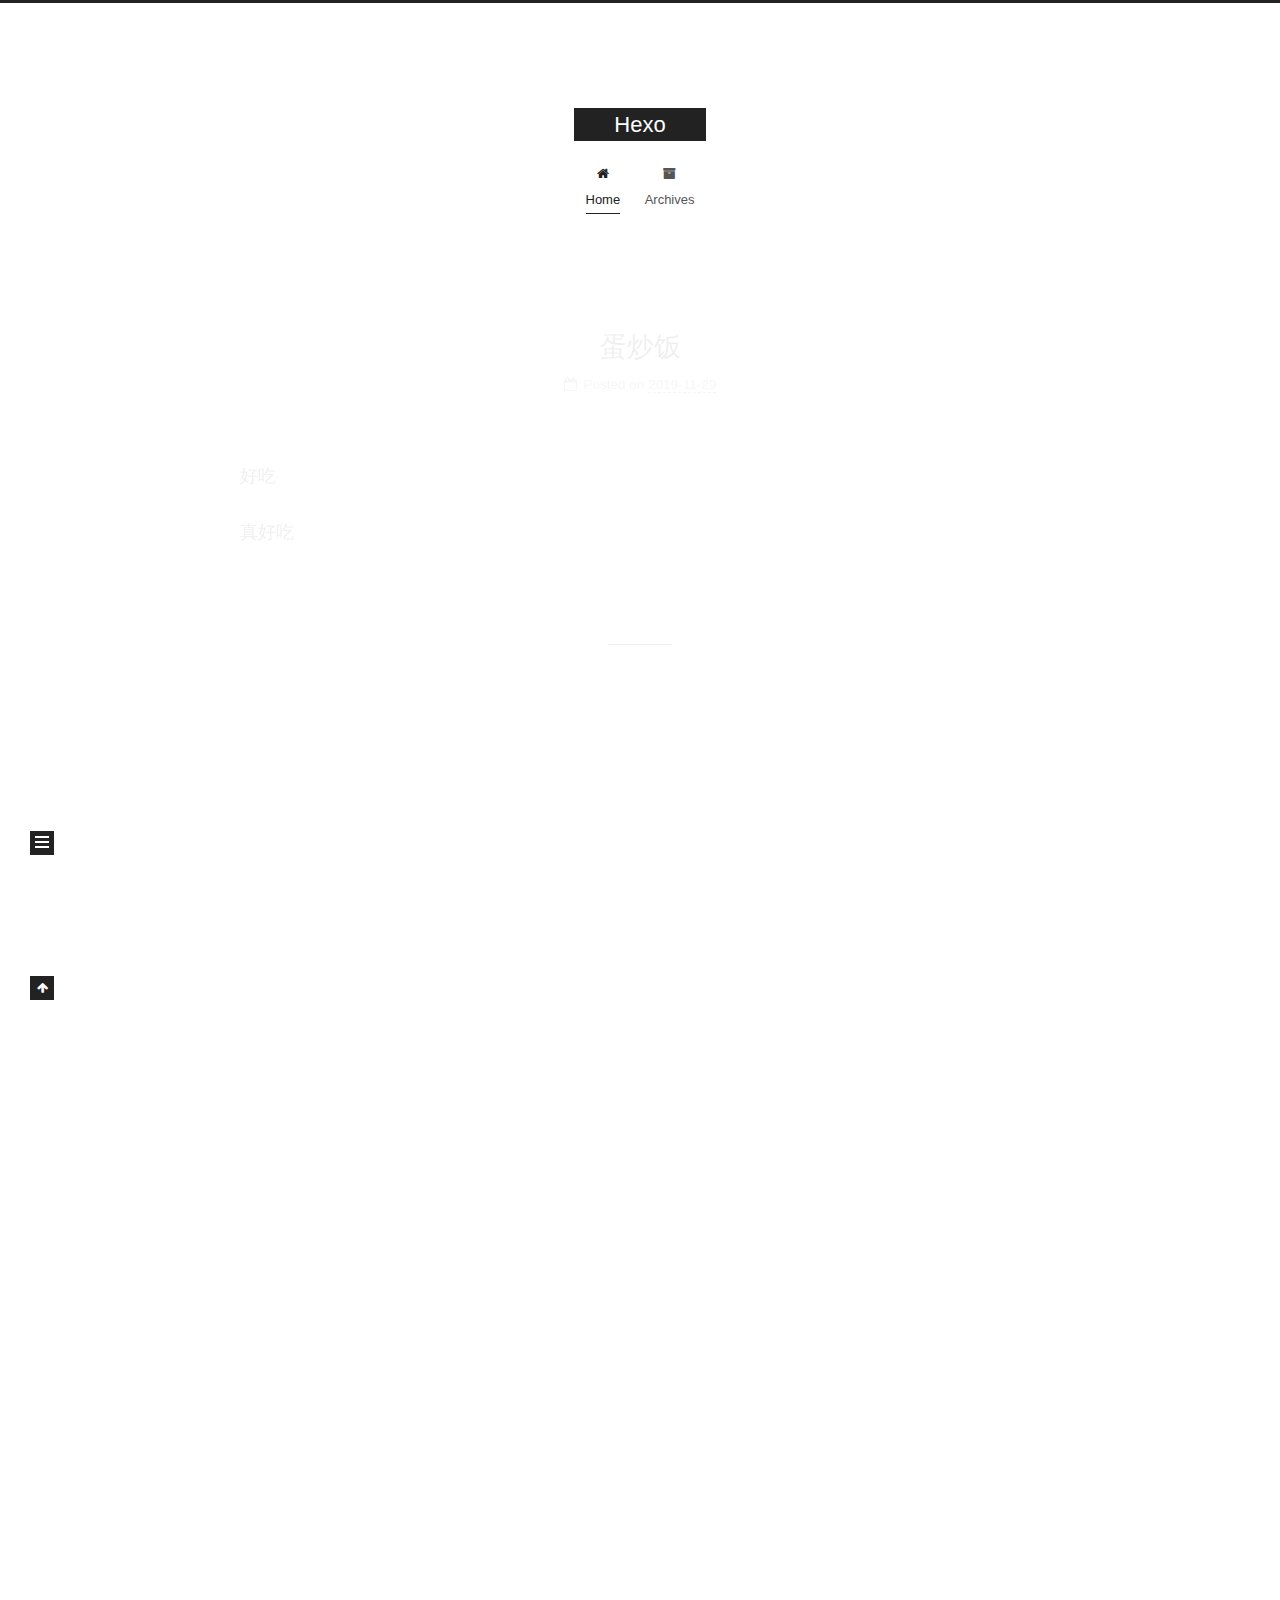
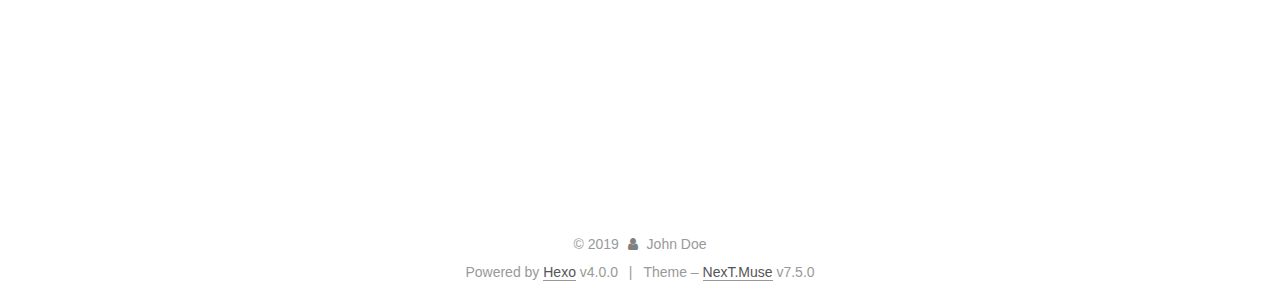
==== index.html @ 42090aaa "Site updated: 2019-11-29 13:10:27" ====
<!DOCTYPE html>
<html lang="en">
<head>
  <meta charset="UTF-8">
<meta name="viewport" content="width=device-width, initial-scale=1, maximum-scale=2">
<meta name="theme-color" content="#222">
<meta name="generator" content="Hexo 4.0.0">
  <link rel="apple-touch-icon" sizes="180x180" href="/images/apple-touch-icon-next.png">
  <link rel="icon" type="image/png" sizes="32x32" href="/images/favicon-32x32-next.png">
  <link rel="icon" type="image/png" sizes="16x16" href="/images/favicon-16x16-next.png">
  <link rel="mask-icon" href="/images/logo.svg" color="#222">

<link rel="stylesheet" href="/css/main.css">


<link rel="stylesheet" href="/lib/font-awesome/css/font-awesome.min.css">


<script id="hexo-configurations">
  var NexT = window.NexT || {};
  var CONFIG = {
    hostname: new URL('http://yoursite.com').hostname,
    root: '/',
    scheme: 'Muse',
    version: '7.5.0',
    exturl: false,
    sidebar: {"position":"left","display":"post","offset":12,"onmobile":false},
    copycode: {"enable":false,"show_result":false,"style":null},
    back2top: {"enable":true,"sidebar":false,"scrollpercent":false},
    bookmark: {"enable":false,"color":"#222","save":"auto"},
    fancybox: false,
    mediumzoom: false,
    lazyload: false,
    pangu: false,
    algolia: {
      appID: '',
      apiKey: '',
      indexName: '',
      hits: {"per_page":10},
      labels: {"input_placeholder":"Search for Posts","hits_empty":"We didn't find any results for the search: ${query}","hits_stats":"${hits} results found in ${time} ms"}
    },
    localsearch: {"enable":false,"trigger":"auto","top_n_per_article":1,"unescape":false,"preload":false},
    path: '',
    motion: {"enable":true,"async":false,"transition":{"post_block":"fadeIn","post_header":"slideDownIn","post_body":"slideDownIn","coll_header":"slideLeftIn","sidebar":"slideUpIn"}},
    sidebarPadding: 40
  };
</script>

  <meta property="og:type" content="website">
<meta property="og:title" content="Hexo">
<meta property="og:url" content="http:&#x2F;&#x2F;yoursite.com&#x2F;index.html">
<meta property="og:site_name" content="Hexo">
<meta property="og:locale" content="en">
<meta name="twitter:card" content="summary">

<link rel="canonical" href="http://yoursite.com/">


<script id="page-configurations">
  // https://hexo.io/docs/variables.html
  CONFIG.page = {
    sidebar: "",
    isHome: true,
    isPost: false,
    isPage: false,
    isArchive: false
  };
</script>

  <title>Hexo</title>
  






  <noscript>
  <style>
  .use-motion .brand,
  .use-motion .menu-item,
  .sidebar-inner,
  .use-motion .post-block,
  .use-motion .pagination,
  .use-motion .comments,
  .use-motion .post-header,
  .use-motion .post-body,
  .use-motion .collection-header { opacity: initial; }

  .use-motion .site-title,
  .use-motion .site-subtitle {
    opacity: initial;
    top: initial;
  }

  .use-motion .logo-line-before i { left: initial; }
  .use-motion .logo-line-after i { right: initial; }
  </style>
</noscript>

</head>

<body itemscope itemtype="http://schema.org/WebPage">
  <div class="container use-motion">
    <div class="headband"></div>

    <header class="header" itemscope itemtype="http://schema.org/WPHeader">
      <div class="header-inner"><div class="site-brand-container">
  <div class="site-meta">

    <div>
      <a href="/" class="brand" rel="start">
        <span class="logo-line-before"><i></i></span>
        <span class="site-title">Hexo</span>
        <span class="logo-line-after"><i></i></span>
      </a>
    </div>
  </div>

  <div class="site-nav-toggle">
    <div class="toggle" aria-label="Toggle navigation bar">
      <span class="toggle-line toggle-line-first"></span>
      <span class="toggle-line toggle-line-middle"></span>
      <span class="toggle-line toggle-line-last"></span>
    </div>
  </div>
</div>


<nav class="site-nav">
  
  <ul id="menu" class="menu">
        <li class="menu-item menu-item-home">

    <a href="/" rel="section"><i class="fa fa-fw fa-home"></i>Home</a>

  </li>
        <li class="menu-item menu-item-archives">

    <a href="/archives/" rel="section"><i class="fa fa-fw fa-archive"></i>Archives</a>

  </li>
  </ul>

</nav>
</div>
    </header>

    
  <div class="back-to-top">
    <i class="fa fa-arrow-up"></i>
    <span>0%</span>
  </div>


    <main class="main">
      <div class="main-inner">
        <div class="content-wrap">
          

          <div class="content">
            

  <div class="posts-expand">
        
  
  
  <article itemscope itemtype="http://schema.org/Article" class="post-block home" lang="en">
    <link itemprop="mainEntityOfPage" href="http://yoursite.com/2019/11/29/dan-chao-fan/">

    <span hidden itemprop="author" itemscope itemtype="http://schema.org/Person">
      <meta itemprop="image" content="/images/avatar.gif">
      <meta itemprop="name" content="John Doe">
      <meta itemprop="description" content="">
    </span>

    <span hidden itemprop="publisher" itemscope itemtype="http://schema.org/Organization">
      <meta itemprop="name" content="Hexo">
    </span>
      <header class="post-header">
        <h1 class="post-title" itemprop="name headline">
          
            <a href="/2019/11/29/dan-chao-fan/" class="post-title-link" itemprop="url">蛋炒饭</a>
        </h1>

        <div class="post-meta">
            <span class="post-meta-item">
              <span class="post-meta-item-icon">
                <i class="fa fa-calendar-o"></i>
              </span>
              <span class="post-meta-item-text">Posted on</span>
              

              <time title="Created: 2019-11-29 12:52:10 / Modified: 12:55:28" itemprop="dateCreated datePublished" datetime="2019-11-29T12:52:10-05:00">2019-11-29</time>
            </span>

          

        </div>
      </header>

    
    
    
    <div class="post-body" itemprop="articleBody">

      
          <p>好吃</p>
<p>真好吃</p>

      
    </div>

    
    
    
      <footer class="post-footer">
        <div class="post-eof"></div>
      </footer>
  </article>
  
  
  

        
  
  
  <article itemscope itemtype="http://schema.org/Article" class="post-block home" lang="en">
    <link itemprop="mainEntityOfPage" href="http://yoursite.com/2019/11/29/hello-world/">

    <span hidden itemprop="author" itemscope itemtype="http://schema.org/Person">
      <meta itemprop="image" content="/images/avatar.gif">
      <meta itemprop="name" content="John Doe">
      <meta itemprop="description" content="">
    </span>

    <span hidden itemprop="publisher" itemscope itemtype="http://schema.org/Organization">
      <meta itemprop="name" content="Hexo">
    </span>
      <header class="post-header">
        <h1 class="post-title" itemprop="name headline">
          
            <a href="/2019/11/29/hello-world/" class="post-title-link" itemprop="url">Hello World</a>
        </h1>

        <div class="post-meta">
            <span class="post-meta-item">
              <span class="post-meta-item-icon">
                <i class="fa fa-calendar-o"></i>
              </span>
              <span class="post-meta-item-text">Posted on</span>

              <time title="Created: 2019-11-29 12:44:25" itemprop="dateCreated datePublished" datetime="2019-11-29T12:44:25-05:00">2019-11-29</time>
            </span>

          

        </div>
      </header>

    
    
    
    <div class="post-body" itemprop="articleBody">

      
          <p>Welcome to <a href="https://hexo.io/" target="_blank" rel="noopener">Hexo</a>! This is your very first post. Check <a href="https://hexo.io/docs/" target="_blank" rel="noopener">documentation</a> for more info. If you get any problems when using Hexo, you can find the answer in <a href="https://hexo.io/docs/troubleshooting.html" target="_blank" rel="noopener">troubleshooting</a> or you can ask me on <a href="https://github.com/hexojs/hexo/issues" target="_blank" rel="noopener">GitHub</a>.</p>
<h2 id="Quick-Start"><a href="#Quick-Start" class="headerlink" title="Quick Start"></a>Quick Start</h2><h3 id="Create-a-new-post"><a href="#Create-a-new-post" class="headerlink" title="Create a new post"></a>Create a new post</h3><figure class="highlight bash"><table><tr><td class="gutter"><pre><span class="line">1</span></pre></td><td class="code"><pre><span class="line">$ hexo new <span class="string">"My New Post"</span></span></pre></td></tr></table></figure>

<p>More info: <a href="https://hexo.io/docs/writing.html" target="_blank" rel="noopener">Writing</a></p>
<h3 id="Run-server"><a href="#Run-server" class="headerlink" title="Run server"></a>Run server</h3><figure class="highlight bash"><table><tr><td class="gutter"><pre><span class="line">1</span></pre></td><td class="code"><pre><span class="line">$ hexo server</span></pre></td></tr></table></figure>

<p>More info: <a href="https://hexo.io/docs/server.html" target="_blank" rel="noopener">Server</a></p>
<h3 id="Generate-static-files"><a href="#Generate-static-files" class="headerlink" title="Generate static files"></a>Generate static files</h3><figure class="highlight bash"><table><tr><td class="gutter"><pre><span class="line">1</span></pre></td><td class="code"><pre><span class="line">$ hexo generate</span></pre></td></tr></table></figure>

<p>More info: <a href="https://hexo.io/docs/generating.html" target="_blank" rel="noopener">Generating</a></p>
<h3 id="Deploy-to-remote-sites"><a href="#Deploy-to-remote-sites" class="headerlink" title="Deploy to remote sites"></a>Deploy to remote sites</h3><figure class="highlight bash"><table><tr><td class="gutter"><pre><span class="line">1</span></pre></td><td class="code"><pre><span class="line">$ hexo deploy</span></pre></td></tr></table></figure>

<p>More info: <a href="https://hexo.io/docs/one-command-deployment.html" target="_blank" rel="noopener">Deployment</a></p>

      
    </div>

    
    
    
      <footer class="post-footer">
        <div class="post-eof"></div>
      </footer>
  </article>
  
  
  

  </div>

  



          </div>
          

        </div>
          
  
  <div class="toggle sidebar-toggle">
    <span class="toggle-line toggle-line-first"></span>
    <span class="toggle-line toggle-line-middle"></span>
    <span class="toggle-line toggle-line-last"></span>
  </div>

  <aside class="sidebar">
    <div class="sidebar-inner">

      <ul class="sidebar-nav motion-element">
        <li class="sidebar-nav-toc">
          Table of Contents
        </li>
        <li class="sidebar-nav-overview">
          Overview
        </li>
      </ul>

      <!--noindex-->
      <div class="post-toc-wrap sidebar-panel">
      </div>
      <!--/noindex-->

      <div class="site-overview-wrap sidebar-panel">
        <div class="site-author motion-element" itemprop="author" itemscope itemtype="http://schema.org/Person">
  <p class="site-author-name" itemprop="name">John Doe</p>
  <div class="site-description" itemprop="description"></div>
</div>
<div class="site-state-wrap motion-element">
  <nav class="site-state">
      <div class="site-state-item site-state-posts">
          <a href="/archives/">
        
          <span class="site-state-item-count">2</span>
          <span class="site-state-item-name">posts</span>
        </a>
      </div>
  </nav>
</div>



      </div>

    </div>
  </aside>
  <div id="sidebar-dimmer"></div>


      </div>
    </main>

    <footer class="footer">
      <div class="footer-inner">
        

<div class="copyright">
  
  &copy; 
  <span itemprop="copyrightYear">2019</span>
  <span class="with-love">
    <i class="fa fa-user"></i>
  </span>
  <span class="author" itemprop="copyrightHolder">John Doe</span>
</div>
  <div class="powered-by">Powered by <a href="https://hexo.io/" class="theme-link" rel="noopener" target="_blank">Hexo</a> v4.0.0
  </div>
  <span class="post-meta-divider">|</span>
  <div class="theme-info">Theme – <a href="https://muse.theme-next.org/" class="theme-link" rel="noopener" target="_blank">NexT.Muse</a> v7.5.0
  </div>

        








        
      </div>
    </footer>
  </div>

  
  <script src="/lib/anime.min.js"></script>
  <script src="/lib/velocity/velocity.min.js"></script>
  <script src="/lib/velocity/velocity.ui.min.js"></script>
<script src="/js/utils.js"></script><script src="/js/motion.js"></script>
<script src="/js/schemes/muse.js"></script>
<script src="/js/next-boot.js"></script>



  
















  

  

</body>
</html>
---- css/main.css ----
html {
  line-height: 1.15; /* 1 */
  -webkit-text-size-adjust: 100%; /* 2 */
}
body {
  margin: 0;
}
main {
  display: block;
}
h1 {
  font-size: 2em;
  margin: 0.67em 0;
}
hr {
  box-sizing: content-box; /* 1 */
  height: 0; /* 1 */
  overflow: visible; /* 2 */
}
pre {
  font-family: monospace, monospace; /* 1 */
  font-size: 1em; /* 2 */
}
a {
  background: transparent;
}
abbr[title] {
  border-bottom: none; /* 1 */
  text-decoration: underline; /* 2 */
  text-decoration: underline dotted; /* 2 */
}
b,
strong {
  font-weight: bolder;
}
code,
kbd,
samp {
  font-family: monospace, monospace; /* 1 */
  font-size: 1em; /* 2 */
}
small {
  font-size: 80%;
}
sub,
sup {
  font-size: 75%;
  line-height: 0;
  position: relative;
  vertical-align: baseline;
}
sub {
  bottom: -0.25em;
}
sup {
  top: -0.5em;
}
img {
  border-style: none;
}
button,
input,
optgroup,
select,
textarea {
  font-family: inherit; /* 1 */
  font-size: 100%; /* 1 */
  line-height: 1.15; /* 1 */
  margin: 0; /* 2 */
}
button,
input {
/* 1 */
  overflow: visible;
}
button,
select {
/* 1 */
  text-transform: none;
}
button,
[type='button'],
[type='reset'],
[type='submit'] {
  -webkit-appearance: button;
}
button::-moz-focus-inner,
[type='button']::-moz-focus-inner,
[type='reset']::-moz-focus-inner,
[type='submit']::-moz-focus-inner {
  border-style: none;
  padding: 0;
}
button:-moz-focusring,
[type='button']:-moz-focusring,
[type='reset']:-moz-focusring,
[type='submit']:-moz-focusring {
  outline: 1px dotted ButtonText;
}
fieldset {
  padding: 0.35em 0.75em 0.625em;
}
legend {
  box-sizing: border-box; /* 1 */
  color: inherit; /* 2 */
  display: table; /* 1 */
  max-width: 100%; /* 1 */
  padding: 0; /* 3 */
  white-space: normal; /* 1 */
}
progress {
  vertical-align: baseline;
}
textarea {
  overflow: auto;
}
[type='checkbox'],
[type='radio'] {
  box-sizing: border-box; /* 1 */
  padding: 0; /* 2 */
}
[type='number']::-webkit-inner-spin-button,
[type='number']::-webkit-outer-spin-button {
  height: auto;
}
[type='search'] {
  outline-offset: -2px; /* 2 */
  -webkit-appearance: textfield; /* 1 */
}
[type='search']::-webkit-search-decoration {
  -webkit-appearance: none;
}
::-webkit-file-upload-button {
  font: inherit; /* 2 */
  -webkit-appearance: button; /* 1 */
}
details {
  display: block;
}
summary {
  display: list-item;
}
template {
  display: none;
}
[hidden] {
  display: none;
}
::selection {
  background: #262a30;
  color: #fff;
}
html,
body {
  height: 100%;
}
body {
  background: #fff;
  color: #555;
  font-family: 'Lato', "PingFang SC", "Microsoft YaHei", sans-serif;
  font-size: 1em;
  line-height: 2;
}
@media (max-width: 991px) {
  body {
    padding-left: 0 !important;
    padding-right: 0 !important;
  }
}
h1,
h2,
h3,
h4,
h5,
h6 {
  font-family: 'Lato', "PingFang SC", "Microsoft YaHei", sans-serif;
  font-weight: bold;
  line-height: 1.5;
  margin: 20px 0 15px;
}
h1 {
  font-size: 1.5em;
}
h2 {
  font-size: 1.375em;
}
h3 {
  font-size: 1.25em;
}
h4 {
  font-size: 1.125em;
}
h5 {
  font-size: 1em;
}
h6 {
  font-size: 0.875em;
}
p {
  margin: 0 0 20px 0;
}
a,
span.exturl {
  border-bottom: 1px solid #999;
  color: #555;
  outline: 0;
  text-decoration: none;
  overflow-wrap: break-word;
  word-wrap: break-word;
  cursor: pointer;
}
a:hover,
span.exturl:hover {
  border-bottom-color: #222;
  color: #222;
}
iframe,
img,
video {
  display: block;
  margin-left: auto;
  margin-right: auto;
  max-width: 100%;
}
hr {
  background-color: #ddd;
  background-image: repeating-linear-gradient(-45deg, #fff, #fff 4px, transparent 4px, transparent 8px);
  border: 0;
  height: 3px;
  margin: 40px 0;
}
blockquote {
  border-left: 4px solid #ddd;
  color: #666;
  margin: 0;
  padding: 0 15px;
}
blockquote cite::before {
  content: '-';
  padding: 0 5px;
}
dt {
  font-weight: 700;
}
dd {
  margin: 0;
  padding: 0;
}
kbd {
  background-color: #f5f5f5;
  background-image: linear-gradient(#eee, #fff, #eee);
  border: 1px solid #ccc;
  border-radius: 0.2em;
  box-shadow: 0.1em 0.1em 0.2em rgba(0,0,0,0.1);
  font-family: inherit;
  padding: 0.1em 0.3em;
  white-space: nowrap;
}
.table-container {
  -webkit-overflow-scrolling: touch;
  overflow: auto;
}
table {
  border-collapse: collapse;
  border-spacing: 0;
  font-size: 0.875em;
  margin: 0 0 20px 0;
  width: 100%;
}
tbody tr:nth-of-type(odd) {
  background: #f9f9f9;
}
tbody tr:hover {
  background: #f5f5f5;
}
caption,
th,
td {
  font-weight: normal;
  padding: 8px;
  text-align: left;
  vertical-align: middle;
}
th,
td {
  border: 1px solid #ddd;
  border-bottom: 3px solid #ddd;
}
th {
  font-weight: 700;
  padding-bottom: 10px;
}
td {
  border-bottom-width: 1px;
}
.btn {
  background: #222;
  border: 2px solid #222;
  border-radius: 0;
  color: #fff;
  display: inline-block;
  font-size: 0.875em;
  line-height: 2;
  padding: 0 20px;
  text-decoration: none;
  transition-property: background-color;
  transition-delay: 0s;
  transition-duration: 0.2s;
  transition-timing-function: ease-in-out;
}
.btn:hover {
  background: #fff;
  border-color: #222;
  color: #222;
}
.btn + .btn {
  margin: 0 0 8px 8px;
}
.btn .fa-fw {
  text-align: left;
  width: 1.285714285714286em;
}
.toggle {
  line-height: 0;
}
.toggle .toggle-line {
  background: #fff;
  display: inline-block;
  height: 2px;
  left: 0;
  position: relative;
  top: 0;
  transition: all 0.4s;
  vertical-align: top;
  width: 100%;
}
.toggle .toggle-line:not(:first-child) {
  margin-top: 3px;
}
.toggle.toggle-arrow .toggle-line-first {
  left: 50%;
  top: 2px;
  transform: rotate(45deg);
  width: 50%;
}
.toggle.toggle-arrow .toggle-line-middle {
  left: 2px;
  width: 90%;
}
.toggle.toggle-arrow .toggle-line-last {
  left: 50%;
  top: -2px;
  transform: rotate(-45deg);
  width: 50%;
}
.toggle.toggle-close .toggle-line-first {
  transform: rotate(-45deg);
  top: 5px;
}
.toggle.toggle-close .toggle-line-middle {
  opacity: 0;
}
.toggle.toggle-close .toggle-line-last {
  transform: rotate(45deg);
  top: -5px;
}
.highlight,
pre {
  background: #f7f7f7;
  color: #4d4d4c;
  line-height: 1.6;
  margin: 0 auto 20px;
}
pre,
code {
  font-family: consolas, Menlo, monospace, "PingFang SC", "Microsoft YaHei";
}
code {
  background: #eee;
  border-radius: 3px;
  color: #555;
  padding: 2px 4px;
  overflow-wrap: break-word;
  word-wrap: break-word;
}
.highlight *::selection {
  background: #d6d6d6;
}
.highlight pre {
  border: 0;
  margin: 0;
  padding: 0;
}
.highlight table {
  border: 0;
  margin: 0;
  width: auto;
}
.highlight tr:first-child pre {
  padding-top: 10px;
}
.highlight tr:last-child pre {
  padding-bottom: 10px;
}
.highlight td {
  border: 0;
  padding: 0;
}
.highlight figcaption {
  background: #eee;
  color: #4d4d4c;
  font-size: 0.875em;
  line-height: 1.2;
  padding: 0.5em;
}
.highlight figcaption::before,
.highlight figcaption::after {
  content: ' ';
  display: table;
}
.highlight figcaption::after {
  clear: both;
}
.highlight figcaption a {
  color: #4d4d4c;
  float: right;
}
.highlight figcaption a:hover {
  border-bottom-color: #4d4d4c;
}
.highlight .gutter pre {
  background: #eff2f3;
  color: #869194;
  padding-left: 10px;
  padding-right: 10px;
  text-align: right;
  -moz-user-select: none;
  -ms-user-select: none;
  -webkit-user-select: none;
  user-select: none;
}
.highlight .code pre {
  background: #f7f7f7;
  padding-left: 10px;
  width: 100%;
}
.gist table {
  width: auto;
}
.gist table td {
  border: 0;
}
pre {
  overflow: auto;
  padding: 10px;
}
pre code {
  background: none;
  color: #4d4d4c;
  font-size: 0.875em;
  padding: 0;
  text-shadow: none;
}
pre .deletion {
  background: #fdd;
}
pre .addition {
  background: #dfd;
}
pre .meta {
  color: #eab700;
  -moz-user-select: none;
  -ms-user-select: none;
  -webkit-user-select: none;
  user-select: none;
}
pre .comment {
  color: #8e908c;
}
pre .variable,
pre .attribute,
pre .tag,
pre .name,
pre .regexp,
pre .ruby .constant,
pre .xml .tag .title,
pre .xml .pi,
pre .xml .doctype,
pre .html .doctype,
pre .css .id,
pre .css .class,
pre .css .pseudo {
  color: #c82829;
}
pre .number,
pre .preprocessor,
pre .built_in,
pre .builtin-name,
pre .literal,
pre .params,
pre .constant,
pre .command {
  color: #f5871f;
}
pre .ruby .class .title,
pre .css .rules .attribute,
pre .string,
pre .symbol,
pre .value,
pre .inheritance,
pre .header,
pre .ruby .symbol,
pre .xml .cdata,
pre .special,
pre .formula {
  color: #718c00;
}
pre .title,
pre .css .hexcolor {
  color: #3e999f;
}
pre .function,
pre .python .decorator,
pre .python .title,
pre .ruby .function .title,
pre .ruby .title .keyword,
pre .perl .sub,
pre .javascript .title,
pre .coffeescript .title {
  color: #4271ae;
}
pre .keyword,
pre .javascript .function {
  color: #8959a8;
}
.blockquote-center {
  border-left: none;
  margin: 40px 0;
  padding: 0;
  position: relative;
  text-align: center;
}
.blockquote-center::before,
.blockquote-center::after {
  background-repeat: no-repeat;
  background-size: 22px 22px;
  content: ' ';
  display: block;
  height: 24px;
  opacity: 0.2;
  position: absolute;
  width: 100%;
}
.blockquote-center::before {
  background-image: url("../images/quote-l.svg");
  background-position: 0 -6px;
  border-top: 1px solid #ccc;
  top: -20px;
}
.blockquote-center::after {
  background-image: url("../images/quote-r.svg");
  background-position: 100% 8px;
  border-bottom: 1px solid #ccc;
  bottom: -20px;
}
.blockquote-center p,
.blockquote-center div {
  text-align: center;
}
.post-body .group-picture img {
  border: 0;
  margin: 0 auto;
  padding: 0 3px;
}
.group-picture-row {
  margin-bottom: 6px;
  overflow: hidden;
}
.group-picture-column {
  float: left;
  margin-bottom: 10px;
}
.post-body .label {
  display: inline;
  padding: 0 2px;
}
.post-body .label.default {
  background: #f0f0f0;
}
.post-body .label.primary {
  background: #efe6f7;
}
.post-body .label.info {
  background: #e5f2f8;
}
.post-body .label.success {
  background: #e7f4e9;
}
.post-body .label.warning {
  background: #fcf6e1;
}
.post-body .label.danger {
  background: #fae8eb;
}
.post-body .tabs {
  margin-bottom: 20px;
}
.post-body .tabs,
.tabs-comment {
  display: block;
  padding-top: 10px;
  position: relative;
}
.post-body .tabs ul.nav-tabs,
.tabs-comment ul.nav-tabs {
  display: flex;
  flex-wrap: wrap;
  margin: 0;
  margin-bottom: -1px;
  padding: 0;
}
@media (max-width: 413px) {
  .post-body .tabs ul.nav-tabs,
  .tabs-comment ul.nav-tabs {
    display: block;
    margin-bottom: 5px;
  }
}
.post-body .tabs ul.nav-tabs li.tab,
.tabs-comment ul.nav-tabs li.tab {
  background: #fff;
  border-bottom: 1px solid #ddd;
  border-left: 1px solid transparent;
  border-right: 1px solid transparent;
  border-top: 3px solid transparent;
  flex-grow: 1;
  list-style-type: none;
  border-radius: 0 0 0 0;
}
@media (max-width: 413px) {
  .post-body .tabs ul.nav-tabs li.tab,
  .tabs-comment ul.nav-tabs li.tab {
    border-bottom: 1px solid transparent;
    border-left: 3px solid transparent;
    border-right: 1px solid transparent;
    border-top: 1px solid transparent;
  }
}
@media (max-width: 413px) {
  .post-body .tabs ul.nav-tabs li.tab,
  .tabs-comment ul.nav-tabs li.tab {
    border-radius: 0;
  }
}
.post-body .tabs ul.nav-tabs li.tab a,
.tabs-comment ul.nav-tabs li.tab a {
  border-bottom: initial;
  display: block;
  line-height: 1.8;
  outline: 0;
  padding: 0.25em 0.75em;
  text-align: center;
  transition-delay: 0s;
  transition-duration: 0.2s;
  transition-timing-function: ease-out;
}
.post-body .tabs ul.nav-tabs li.tab a i,
.tabs-comment ul.nav-tabs li.tab a i {
  width: 1.285714285714286em;
}
.post-body .tabs ul.nav-tabs li.tab.active,
.tabs-comment ul.nav-tabs li.tab.active {
  border-bottom: 1px solid transparent;
  border-left: 1px solid #ddd;
  border-right: 1px solid #ddd;
  border-top: 3px solid #fc6423;
}
@media (max-width: 413px) {
  .post-body .tabs ul.nav-tabs li.tab.active,
  .tabs-comment ul.nav-tabs li.tab.active {
    border-bottom: 1px solid #ddd;
    border-left: 3px solid #fc6423;
    border-right: 1px solid #ddd;
    border-top: 1px solid #ddd;
  }
}
.post-body .tabs ul.nav-tabs li.tab.active a,
.tabs-comment ul.nav-tabs li.tab.active a {
  color: #555;
  cursor: default;
}
.post-body .tabs .tab-content .tab-pane,
.tabs-comment .tab-content .tab-pane {
  border: 1px solid #ddd;
  padding: 20px 20px 0 20px;
  border-radius: 0;
}
.post-body .tabs .tab-content .tab-pane:not(.active),
.tabs-comment .tab-content .tab-pane:not(.active) {
  display: none;
}
.post-body .tabs .tab-content .tab-pane.active,
.tabs-comment .tab-content .tab-pane.active {
  display: block;
}
.post-body .tabs .tab-content .tab-pane.active:nth-of-type(1),
.tabs-comment .tab-content .tab-pane.active:nth-of-type(1) {
  border-radius: 0 0 0 0;
}
@media (max-width: 413px) {
  .post-body .tabs .tab-content .tab-pane.active:nth-of-type(1),
  .tabs-comment .tab-content .tab-pane.active:nth-of-type(1) {
    border-radius: 0;
  }
}
.post-body .note {
  border-radius: 3px;
  margin-bottom: 20px;
  padding: 15px;
  position: relative;
  border: 1px solid #eee;
  border-left-width: 5px;
}
.post-body .note h2,
.post-body .note h3,
.post-body .note h4,
.post-body .note h5,
.post-body .note h6 {
  margin-top: 0;
  border-bottom: initial;
  margin-bottom: 0;
  padding-top: 0;
}
.post-body .note p:first-child,
.post-body .note ul:first-child,
.post-body .note ol:first-child,
.post-body .note table:first-child,
.post-body .note pre:first-child,
.post-body .note blockquote:first-child,
.post-body .note img:first-child {
  margin-top: 0;
}
.post-body .note p:last-child,
.post-body .note ul:last-child,
.post-body .note ol:last-child,
.post-body .note table:last-child,
.post-body .note pre:last-child,
.post-body .note blockquote:last-child,
.post-body .note img:last-child {
  margin-bottom: 0;
}
.post-body .note.default {
  border-left-color: #777;
}
.post-body .note.default h2,
.post-body .note.default h3,
.post-body .note.default h4,
.post-body .note.default h5,
.post-body .note.default h6 {
  color: #777;
}
.post-body .note.primary {
  border-left-color: #6f42c1;
}
.post-body .note.primary h2,
.post-body .note.primary h3,
.post-body .note.primary h4,
.post-body .note.primary h5,
.post-body .note.primary h6 {
  color: #6f42c1;
}
.post-body .note.info {
  border-left-color: #428bca;
}
.post-body .note.info h2,
.post-body .note.info h3,
.post-body .note.info h4,
.post-body .note.info h5,
.post-body .note.info h6 {
  color: #428bca;
}
.post-body .note.success {
  border-left-color: #5cb85c;
}
.post-body .note.success h2,
.post-body .note.success h3,
.post-body .note.success h4,
.post-body .note.success h5,
.post-body .note.success h6 {
  color: #5cb85c;
}
.post-body .note.warning {
  border-left-color: #f0ad4e;
}
.post-body .note.warning h2,
.post-body .note.warning h3,
.post-body .note.warning h4,
.post-body .note.warning h5,
.post-body .note.warning h6 {
  color: #f0ad4e;
}
.post-body .note.danger {
  border-left-color: #d9534f;
}
.post-body .note.danger h2,
.post-body .note.danger h3,
.post-body .note.danger h4,
.post-body .note.danger h5,
.post-body .note.danger h6 {
  color: #d9534f;
}
.pagination .prev,
.pagination .next,
.pagination .page-number,
.pagination .space {
  display: inline-block;
  margin: 0 10px;
  padding: 0 11px;
  position: relative;
  top: -1px;
}
@media (max-width: 767px) {
  .pagination .prev,
  .pagination .next,
  .pagination .page-number,
  .pagination .space {
    margin: 0 5px;
  }
}
.pagination {
  border-top: 1px solid #eee;
  margin: 120px 0 0;
  text-align: center;
}
.pagination .prev,
.pagination .next,
.pagination .page-number {
  border-bottom: 0;
  border-top: 1px solid #eee;
  transition-property: border-color;
  transition-delay: 0s;
  transition-duration: 0.2s;
  transition-timing-function: ease-in-out;
}
.pagination .prev:hover,
.pagination .next:hover,
.pagination .page-number:hover {
  border-top-color: #222;
}
.pagination .space {
  margin: 0;
  padding: 0;
}
.pagination .prev {
  margin-left: 0;
}
.pagination .next {
  margin-right: 0;
}
.pagination .page-number.current {
  background: #ccc;
  border-top-color: #ccc;
  color: #fff;
}
@media (max-width: 767px) {
  .pagination {
    border-top: none;
  }
  .pagination .prev,
  .pagination .next,
  .pagination .page-number {
    border-bottom: 1px solid #eee;
    border-top: 0;
    margin-bottom: 10px;
    padding: 0 10px;
  }
  .pagination .prev:hover,
  .pagination .next:hover,
  .pagination .page-number:hover {
    border-bottom-color: #222;
  }
}
.comments {
  margin: 60px 20px 0;
  overflow: hidden;
}
.comment-button-group {
  display: flex;
  flex-wrap: wrap-reverse;
  justify-content: center;
  margin: 1em 0;
}
.comment-button-group .comment-button {
  margin: 0.1em 0.2em;
}
.comment-button-group .comment-button.active {
  background: #fff;
  border-color: #222;
  color: #222;
}
.comment-position {
  display: none;
}
.comment-position.active {
  display: block;
}
.tabs-comment {
  background: #fff;
  margin-top: 4em;
  padding-top: 0;
}
.tabs-comment .comments {
  border: 0;
  box-shadow: none;
  margin-top: 0;
  padding-top: 0;
}
.container {
  min-height: 100%;
  position: relative;
}
.main-inner {
  margin: 0 auto;
  width: 700px;
}
@media (min-width: 1200px) {
  .main-inner {
    width: 800px;
  }
}
@media (min-width: 1600px) {
  .main-inner {
    width: 900px;
  }
}
.header {
  background: transparent;
}
.header-inner {
  margin: 0 auto;
  position: relative;
  width: 700px;
}
@media (min-width: 1200px) {
  .header-inner {
    width: 800px;
  }
}
@media (min-width: 1600px) {
  .header-inner {
    width: 900px;
  }
}
.headband {
  background: #222;
  height: 3px;
}
.site-meta {
  margin: 0;
  text-align: center;
}
@media (max-width: 767px) {
  .site-meta {
    text-align: center;
  }
}
.brand {
  background: #222;
  border-bottom: none;
  color: #fff;
  display: inline-block;
  line-height: 1.375em;
  padding: 0 40px;
  position: relative;
}
.brand:hover {
  color: #fff;
}
.site-title {
  display: inline-block;
  font-family: 'Lato', "PingFang SC", "Microsoft YaHei", sans-serif;
  font-size: 1.375em;
  font-weight: normal;
  line-height: 1.5;
  vertical-align: top;
}
.site-subtitle {
  color: #999;
  font-size: 0.8125em;
  margin-top: 10px;
}
.use-motion .brand {
  opacity: 0;
}
.use-motion .site-title,
.use-motion .site-subtitle,
.use-motion .custom-logo-image {
  opacity: 0;
  position: relative;
  top: -10px;
}
.site-nav-toggle {
  display: none;
  left: 10px;
  position: absolute;
}
@media (max-width: 767px) {
  .site-nav-toggle {
    display: block;
  }
}
.site-nav-toggle .toggle {
  background: transparent;
  border: 0;
  margin-top: 2px;
  padding: 10px;
  width: 22px;
}
.site-nav-toggle .toggle .toggle-line {
  background: #555;
  border-radius: 1px;
}
.site-nav {
  display: block;
}
@media (max-width: 767px) {
  .site-nav {
    border-top: 1px solid #ddd;
    clear: both;
    display: none;
    margin: 0 -10px;
    padding: 0 10px;
  }
}
.site-nav.site-nav-on {
  display: block;
}
.menu {
  margin-top: 20px;
  padding-left: 0;
  text-align: center;
}
.menu-item {
  display: inline-block;
  list-style: none;
  margin: 0 10px;
}
@media (max-width: 767px) {
  .menu-item {
    margin-top: 10px;
  }
}
.menu-item a,
.menu-item span.exturl {
  border-bottom: 0;
  display: block;
  font-size: 0.8125em;
  transition-property: border-color;
  transition-delay: 0s;
  transition-duration: 0.2s;
  transition-timing-function: ease-in-out;
}
@media (hover: none) {
  .menu-item a:hover,
  .menu-item span.exturl:hover {
    border-bottom-color: transparent !important;
  }
}
.menu-item .fa {
  margin-right: 8px;
}
.menu-item .badge {
  display: inline-block;
  font-weight: 700;
  line-height: 1;
  margin-left: 0.35em;
  margin-top: 0.35em;
  text-align: center;
  white-space: nowrap;
}
@media (max-width: 767px) {
  .menu-item .badge {
    float: right;
    margin-left: 0;
  }
}
.use-motion .menu-item {
  opacity: 0;
}
.sidebar {
  background: #222;
  bottom: 0;
  box-shadow: inset 0 2px 6px #000;
  position: fixed;
  top: 0;
  z-index: 1200;
}
.sidebar a,
.sidebar span.exturl {
  border-bottom-color: #555;
  color: #999;
}
.sidebar a:hover,
.sidebar span.exturl:hover {
  border-bottom-color: #eee;
  color: #eee;
}
@media (max-width: 991px) {
  .sidebar {
    display: none;
  }
}
.sidebar-inner {
  color: #999;
  padding: 20px 10px;
  text-align: center;
}
.site-overview-wrap {
  overflow-x: hidden;
  overflow-y: auto;
}
.cc-license {
  margin-top: 10px;
  text-align: center;
}
.cc-license .cc-opacity {
  border-bottom: none;
  opacity: 0.7;
}
.cc-license .cc-opacity:hover {
  opacity: 0.9;
}
.cc-license img {
  display: inline-block;
}
.site-author-image {
  border: 2px solid #333;
  display: block;
  height: auto;
  margin: 0 auto;
  max-width: 96px;
  padding: 2px;
}
.site-author-name {
  color: #f5f5f5;
  font-weight: normal;
  margin: 5px 0 0;
  text-align: center;
}
.site-description {
  color: #999;
  font-size: 1em;
  margin-top: 5px;
  text-align: center;
}
.links-of-author {
  margin-top: 15px;
}
.links-of-author a,
.links-of-author span.exturl {
  border-bottom-color: #555;
  display: inline-block;
  font-size: 0.8125em;
  margin-bottom: 10px;
  margin-right: 10px;
  vertical-align: middle;
}
.links-of-author a::before,
.links-of-author span.exturl::before {
  background: #c8f40f;
  border-radius: 50%;
  content: ' ';
  display: inline-block;
  height: 4px;
  margin-right: 3px;
  vertical-align: middle;
  width: 4px;
}
.sidebar-button {
  margin-top: 15px;
}
.sidebar-button a {
  border: 1px solid #fc6423;
  border-radius: 4px;
  color: #fc6423;
  display: inline-block;
  padding: 0 15px;
}
.sidebar-button a .fa {
  margin-right: 5px;
}
.sidebar-button a:hover {
  background: #fc6423;
  border: 1px solid #fc6423;
  color: #fff;
}
.sidebar-button a:hover .fa {
  color: #fff;
}
.links-of-blogroll {
  font-size: 0.8125em;
  margin-top: 10px;
}
.links-of-blogroll-title {
  font-size: 0.875em;
  font-weight: 600;
  margin-top: 0;
}
.links-of-blogroll-list {
  list-style: none;
  margin: 0;
  padding: 0;
}
.links-of-blogroll-item {
  padding: 2px 10px;
}
.links-of-blogroll-item a,
.links-of-blogroll-item span.exturl {
  box-sizing: border-box;
  display: inline-block;
  max-width: 280px;
  overflow: hidden;
  text-overflow: ellipsis;
  white-space: nowrap;
}
#sidebar-dimmer {
  display: none;
}
@media (max-width: 767px) {
  #sidebar-dimmer {
    background: #000;
    display: block;
    height: 100%;
    left: 100%;
    opacity: 0;
    position: fixed;
    top: 0;
    width: 100%;
    z-index: 1100;
  }
  .sidebar-active + #sidebar-dimmer {
    opacity: 0.7;
    transform: translateX(-100%);
    transition: opacity 0.5s;
  }
}
.sidebar-nav {
  margin: 0;
  padding-bottom: 20px;
  padding-left: 0;
}
.sidebar-nav li {
  border-bottom: 1px solid transparent;
  color: #555;
  cursor: pointer;
  display: inline-block;
  font-size: 0.875em;
}
.sidebar-nav li.sidebar-nav-overview {
  margin-left: 10px;
}
.sidebar-nav li:hover {
  color: #f5f5f5;
}
.sidebar-nav .sidebar-nav-active {
  border-bottom-color: #87daff;
  color: #87daff;
}
.sidebar-nav .sidebar-nav-active:hover {
  color: #87daff;
}
.sidebar-panel {
  display: none;
}
.sidebar-panel-active {
  display: block;
}
.sidebar-toggle {
  background: #222;
  bottom: 45px;
  cursor: pointer;
  height: 14px;
  left: 30px;
  padding: 5px;
  position: fixed;
  width: 14px;
  z-index: 1300;
}
@media (max-width: 991px) {
  .sidebar-toggle {
    left: 20px;
    opacity: 0.8;
    display: none;
  }
}
.sidebar-toggle:hover .toggle-line {
  background: #87daff;
}
.post-toc-wrap {
  overflow-x: hidden;
  overflow-y: auto;
}
.post-toc {
  font-size: 0.875em;
}
.post-toc ol {
  list-style: none;
  margin: 0;
  padding: 0 2px 5px 10px;
  text-align: left;
}
.post-toc ol > ol {
  padding-left: 0;
}
.post-toc ol a {
  border-bottom-color: #555;
  color: #999;
  transition-property: all;
  transition-delay: 0s;
  transition-duration: 0.2s;
  transition-timing-function: ease-in-out;
}
.post-toc ol a:hover {
  border-bottom-color: #ccc;
  color: #ccc;
}
.post-toc .nav-item {
  line-height: 1.8;
  overflow: hidden;
  text-overflow: ellipsis;
  white-space: nowrap;
}
.post-toc .nav .nav-child {
  display: none;
}
.post-toc .nav .active > .nav-child {
  display: block;
}
.post-toc .nav .active-current > .nav-child {
  display: block;
}
.post-toc .nav .active-current > .nav-child > .nav-item {
  display: block;
}
.post-toc .nav .active > a {
  border-bottom-color: #87daff;
  color: #87daff;
}
.post-toc .nav .active-current > a {
  color: #87daff;
}
.post-toc .nav .active-current > a:hover {
  color: #87daff;
}
.site-state {
  display: flex;
  justify-content: center;
  line-height: 1.4;
  margin-top: 10px;
  overflow: hidden;
  text-align: center;
  white-space: nowrap;
}
.site-state-item {
  padding: 0 15px;
}
.site-state-item:not(:first-child) {
  border-left: 1px solid #333;
}
.site-state-item a {
  border-bottom: none;
}
.site-state-item-count {
  color: inherit;
  display: block;
  font-size: 1.25em;
  font-weight: 600;
  text-align: center;
}
.site-state-item-name {
  color: inherit;
  font-size: 0.875em;
}
.footer {
  color: #999;
  font-size: 0.875em;
  padding: 20px 0;
}
.footer.footer-fixed {
  bottom: 0;
  left: 0;
  position: absolute;
  right: 0;
}
.footer img {
  border: 0;
}
.footer-inner {
  box-sizing: border-box;
  margin: 0 auto;
  text-align: center;
  width: 700px;
}
@media (min-width: 1200px) {
  .footer-inner {
    width: 800px;
  }
}
@media (min-width: 1600px) {
  .footer-inner {
    width: 900px;
  }
}
.with-love {
  color: #808080;
  display: inline-block;
  margin: 0 5px;
}
.powered-by,
.theme-info {
  display: inline-block;
}
@-moz-keyframes iconAnimate {
  0%, 100% {
    transform: scale(1);
  }
  10%, 30% {
    transform: scale(0.9);
  }
  20%, 40%, 60%, 80% {
    transform: scale(1.1);
  }
  50%, 70% {
    transform: scale(1.1);
  }
}
@-webkit-keyframes iconAnimate {
  0%, 100% {
    transform: scale(1);
  }
  10%, 30% {
    transform: scale(0.9);
  }
  20%, 40%, 60%, 80% {
    transform: scale(1.1);
  }
  50%, 70% {
    transform: scale(1.1);
  }
}
@-o-keyframes iconAnimate {
  0%, 100% {
    transform: scale(1);
  }
  10%, 30% {
    transform: scale(0.9);
  }
  20%, 40%, 60%, 80% {
    transform: scale(1.1);
  }
  50%, 70% {
    transform: scale(1.1);
  }
}
@keyframes iconAnimate {
  0%, 100% {
    transform: scale(1);
  }
  10%, 30% {
    transform: scale(0.9);
  }
  20%, 40%, 60%, 80% {
    transform: scale(1.1);
  }
  50%, 70% {
    transform: scale(1.1);
  }
}
.back-to-top {
  background: #222;
  bottom: -100px;
  box-sizing: border-box;
  color: #fff;
  cursor: pointer;
  font-size: 12px;
  left: 30px;
  opacity: 1;
  padding: 0 6px;
  position: fixed;
  text-align: center;
  transition-property: bottom;
  z-index: 1300;
  transition-delay: 0s;
  transition-duration: 0.2s;
  transition-timing-function: ease-in-out;
  width: 24px;
}
.back-to-top span {
  display: none;
}
.back-to-top:hover {
  color: #87daff;
}
.back-to-top.back-to-top-on {
  bottom: 19px;
}
@media (max-width: 991px) {
  .back-to-top {
    left: 20px;
    opacity: 0.8;
  }
}
.post-body {
  font-family: 'Lato', "PingFang SC", "Microsoft YaHei", sans-serif;
  overflow-wrap: break-word;
  word-wrap: break-word;
}
@media (min-width: 1200px) {
  .post-body {
    font-size: 1.125em;
  }
}
.post-body span.exturl .fa {
  font-size: 0.875em;
  margin-left: 4px;
}
.post-body .image-caption,
.post-body .figure .caption {
  color: #999;
  font-size: 0.875em;
  font-weight: bold;
  line-height: 1;
  margin: -20px auto 15px;
  text-align: center;
}
.post-sticky-flag {
  display: inline-block;
  transform: rotate(30deg);
}
.post-button {
  margin-top: 40px;
  text-align: center;
}
.use-motion .post-block,
.use-motion .pagination,
.use-motion .comments {
  opacity: 0;
}
.use-motion .post-header {
  opacity: 0;
}
.use-motion .post-body {
  opacity: 0;
}
.use-motion .collection-header {
  opacity: 0;
}
.posts-collapse {
  margin-left: 55px;
  position: relative;
}
@media (max-width: 767px) {
  .posts-collapse {
    margin-left: 20px;
    margin-right: 20px;
  }
}
.posts-collapse .collection-title {
  font-size: 1.125em;
  position: relative;
}
.posts-collapse .collection-title::before {
  background: #999;
  border: 1px solid #fff;
  border-radius: 50%;
  content: ' ';
  height: 10px;
  left: 0;
  margin-left: -6px;
  margin-top: -4px;
  position: absolute;
  top: 50%;
  width: 10px;
}
.posts-collapse .collection-year {
  margin: 60px 0;
  position: relative;
}
.posts-collapse .collection-year::before {
  background: #bbb;
  border-radius: 50%;
  content: ' ';
  height: 8px;
  left: 0;
  margin-left: -4px;
  margin-top: -4px;
  position: absolute;
  top: 50%;
  width: 8px;
}
.posts-collapse .collection-header {
  display: inline-block;
  margin: 0 0 0 20px;
}
.posts-collapse .collection-header small {
  color: #bbb;
  margin-left: 5px;
}
.posts-collapse .post-header {
  border-bottom: 1px dashed #ccc;
  margin: 30px 0;
  padding-left: 15px;
  position: relative;
  transition-property: border;
  transition-delay: 0s;
  transition-duration: 0.2s;
  transition-timing-function: ease-in-out;
}
.posts-collapse .post-header::before {
  background: #bbb;
  border: 1px solid #fff;
  border-radius: 50%;
  content: ' ';
  height: 6px;
  left: 0;
  margin-left: -4px;
  position: absolute;
  top: 0.75em;
  transition-property: background;
  width: 6px;
  transition-delay: 0s;
  transition-duration: 0.2s;
  transition-timing-function: ease-in-out;
}
.posts-collapse .post-header:hover {
  border-bottom-color: #666;
}
.posts-collapse .post-header:hover::before {
  background: #222;
}
.posts-collapse .post-meta {
  display: inline;
  font-size: 0.75em;
  margin-right: 10px;
}
.posts-collapse .post-title {
  display: inline;
  font-size: 1em;
  font-weight: normal;
  margin-bottom: 0;
  margin-top: 0;
}
.posts-collapse .post-title a,
.posts-collapse .post-title span.exturl {
  border-bottom: none;
  color: #666;
}
.posts-collapse::before {
  background: #f5f5f5;
  content: ' ';
  height: 100%;
  left: 0;
  margin-left: -2px;
  position: absolute;
  top: 1.25em;
  width: 4px;
}
.posts-collapse .fa-external-link {
  font-size: 0.875em;
  margin-left: 5px;
}
.post-eof {
  background: #ccc;
  height: 1px;
  margin: 80px auto 60px;
  text-align: center;
  width: 8%;
}
.post-block:last-child .post-eof {
  display: none;
}
.posts-expand {
  padding-top: 40px;
}
@media (max-width: 767px) {
  .posts-expand {
    margin: 0 20px;
  }
}
@media (min-width: 992px) {
  .post-body {
    text-align: justify;
  }
}
@media (max-width: 991px) {
  .post-body {
    text-align: justify;
  }
}
.post-body h1,
.post-body h2,
.post-body h3,
.post-body h4,
.post-body h5,
.post-body h6 {
  padding-top: 10px;
}
.post-body h1 .header-anchor,
.post-body h2 .header-anchor,
.post-body h3 .header-anchor,
.post-body h4 .header-anchor,
.post-body h5 .header-anchor,
.post-body h6 .header-anchor {
  border-bottom-style: none;
  color: #ccc;
  float: right;
  margin-left: 10px;
  visibility: hidden;
}
.post-body h1 .header-anchor:hover,
.post-body h2 .header-anchor:hover,
.post-body h3 .header-anchor:hover,
.post-body h4 .header-anchor:hover,
.post-body h5 .header-anchor:hover,
.post-body h6 .header-anchor:hover {
  color: inherit;
}
.post-body h1:hover .header-anchor,
.post-body h2:hover .header-anchor,
.post-body h3:hover .header-anchor,
.post-body h4:hover .header-anchor,
.post-body h5:hover .header-anchor,
.post-body h6:hover .header-anchor {
  visibility: visible;
}
.post-body img {
  border: 1px solid #ddd;
  box-sizing: border-box;
  padding: 3px;
}
@media (max-width: 767px) {
  .post-body img {
    padding: initial;
  }
}
.post-body iframe,
.post-body img,
.post-body video {
  margin-bottom: 20px;
}
.post-body .video-container {
  height: 0;
  margin-bottom: 20px;
  overflow: hidden;
  padding-top: 75%;
  position: relative;
  width: 100%;
}
.post-body .video-container iframe,
.post-body .video-container object,
.post-body .video-container embed {
  height: 100%;
  left: 0;
  margin: 0;
  position: absolute;
  top: 0;
  width: 100%;
}
.post-gallery {
  border-collapse: separate;
  display: table;
  table-layout: fixed;
  width: 100%;
}
.post-gallery .post-gallery-img {
  border: 0;
  display: table-cell;
  text-align: center;
  vertical-align: middle;
}
.post-gallery .post-gallery-img img {
  border: 0;
  max-height: 100%;
  max-width: 100%;
}
.post-gallery-row {
  display: table-row;
}
.posts-expand .post-header {
  font-size: 1.125em;
}
.posts-expand .post-title {
  font-weight: 400;
  margin: initial;
  text-align: center;
  overflow-wrap: break-word;
  word-wrap: break-word;
}
.posts-expand .post-title-link {
  border-bottom: none;
  color: #555;
  display: inline-block;
  position: relative;
  vertical-align: top;
}
.posts-expand .post-title-link::before {
  background: #000;
  bottom: 0;
  content: '';
  height: 2px;
  left: 0;
  position: absolute;
  transform: scaleX(0);
  visibility: hidden;
  width: 100%;
  transition-delay: 0s;
  transition-duration: 0.2s;
  transition-timing-function: ease-in-out;
}
.posts-expand .post-title-link:hover::before {
  transform: scaleX(1);
  visibility: visible;
}
.posts-expand .post-title-link .fa {
  font-size: 0.875em;
  margin-left: 5px;
}
.posts-expand .post-meta {
  color: #999;
  font-family: 'Lato', "PingFang SC", "Microsoft YaHei", sans-serif;
  font-size: 0.75em;
  margin: 3px 0 60px 0;
  text-align: center;
}
.posts-expand .post-meta .post-description {
  font-size: 0.875em;
  margin-top: 2px;
}
.posts-expand .post-meta time {
  border-bottom: 1px dashed #999;
  cursor: pointer;
}
.post-meta .post-meta-item + .post-meta-item::before {
  content: '|';
  margin: 0 0.5em;
}
.post-meta-divider {
  margin: 0 0.5em;
}
.post-meta-item-icon {
  margin-right: 3px;
}
@media (max-width: 991px) {
  .post-meta-item-icon {
    display: inline-block;
  }
}
@media (max-width: 991px) {
  .post-meta-item-text {
    display: none;
  }
}
.post-nav {
  border-top: 1px solid #eee;
  display: flex;
  justify-content: space-between;
  margin-top: 15px;
  padding-top: 10px;
}
.post-nav-item {
  flex: 1;
}
.post-nav-item a {
  border-bottom: none;
  display: block;
  font-size: 0.875em;
  line-height: 1.6;
  position: relative;
}
.post-nav-item a:hover {
  border-bottom: none;
  color: #222;
}
.post-nav-item a:active {
  top: 2px;
}
.post-nav-item .fa {
  font-size: 0.75em;
}
.post-nav-item:first-child {
  margin-right: 15px;
}
.post-nav-item:first-child a {
  padding-left: 5px;
}
.post-nav-item:first-child .fa {
  margin-right: 5px;
}
.post-nav-item:last-child {
  margin-left: 15px;
  text-align: right;
}
.post-nav-item:last-child a {
  padding-right: 5px;
}
.post-nav-item:last-child .fa {
  margin-left: 5px;
}
.rtl.post-body p,
.rtl.post-body a,
.rtl.post-body h1,
.rtl.post-body h2,
.rtl.post-body h3,
.rtl.post-body h4,
.rtl.post-body h5,
.rtl.post-body h6,
.rtl.post-body li,
.rtl.post-body ul,
.rtl.post-body ol {
  direction: rtl;
  font-family: UKIJ Ekran;
}
.rtl.post-title {
  font-family: UKIJ Ekran;
}
.post-tags {
  margin-top: 40px;
  text-align: center;
}
.post-tags a {
  display: inline-block;
  font-size: 0.8125em;
}
.post-tags a:not(:last-child) {
  margin-right: 10px;
}
.post-widgets {
  border-top: 1px solid #eee;
  margin-top: 15px;
  text-align: center;
}
.wp_rating {
  height: 20px;
  line-height: 20px;
  margin-top: 10px;
  padding-top: 6px;
  text-align: center;
}
.social-like {
  display: flex;
  font-size: 0.875em;
  justify-content: center;
  text-align: center;
}
.reward-container {
  margin: 20px auto;
  padding: 10px 0;
  text-align: center;
  width: 90%;
}
.reward-container button {
  background: #ff2a2a;
  border: 0;
  border-radius: 5px;
  color: #fff;
  cursor: pointer;
  line-height: 2;
  outline: 0;
  padding: 0 15px;
  vertical-align: text-top;
}
.reward-container button:hover {
  background: #f55;
}
#qr {
  padding-top: 20px;
}
#qr a {
  border: 0;
}
#qr img {
  display: inline-block;
  margin: 0.8em 2em 0 2em;
  max-width: 100%;
  width: 180px;
}
#qr p {
  text-align: center;
}
.category-all-page .category-all-title {
  text-align: center;
}
.category-all-page .category-all {
  margin-top: 20px;
}
.category-all-page .category-list {
  list-style: none;
  margin: 0;
  padding: 0;
}
.category-all-page .category-list-item {
  margin: 5px 10px;
}
.category-all-page .category-list-count {
  color: #bbb;
}
.category-all-page .category-list-count::before {
  content: ' (';
  display: inline;
}
.category-all-page .category-list-count::after {
  content: ') ';
  display: inline;
}
.category-all-page .category-list-child {
  padding-left: 10px;
}
.event-list {
  padding: 0;
}
.event-list hr {
  background: #222;
  margin: 20px 0 45px 0;
}
.event-list hr::after {
  background: #222;
  color: #fff;
  content: 'NOW';
  display: inline-block;
  font-weight: bold;
  padding: 0 5px;
  text-align: right;
}
.event-list .event {
  background: #222;
  margin: 20px 0;
  min-height: 40px;
  padding: 15px 0 15px 10px;
}
.event-list .event .event-summary {
  color: #fff;
  margin: 0;
  padding-bottom: 3px;
}
.event-list .event .event-summary::before {
  animation: dot-flash 1s alternate infinite ease-in-out;
  color: #fff;
  content: '\f111';
  display: inline-block;
  font-family: 'FontAwesome';
  font-size: 10px;
  margin-right: 25px;
  vertical-align: middle;
}
.event-list .event .event-relative-time {
  color: #bbb;
  display: inline-block;
  font-size: 12px;
  font-weight: 400;
  padding-left: 12px;
}
.event-list .event .event-details {
  color: #fff;
  display: block;
  line-height: 18px;
  margin-left: 56px;
  padding-bottom: 6px;
  padding-top: 3px;
  text-indent: -24px;
}
.event-list .event .event-details::before {
  color: #fff;
  display: inline-block;
  font-family: 'FontAwesome';
  margin-right: 9px;
  text-align: center;
  text-indent: 0;
  width: 14px;
}
.event-list .event .event-details.event-location::before {
  content: '\f041';
}
.event-list .event .event-details.event-duration::before {
  content: '\f017';
}
.event-list .event-past {
  background: #f5f5f5;
}
.event-list .event-past .event-summary,
.event-list .event-past .event-details {
  color: #bbb;
  opacity: 0.9;
}
.event-list .event-past .event-summary::before,
.event-list .event-past .event-details::before {
  animation: none;
  color: #bbb;
}
@-moz-keyframes dot-flash {
  from {
    opacity: 1;
    transform: scale(1);
  }
  to {
    opacity: 0;
    transform: scale(0.8);
  }
}
@-webkit-keyframes dot-flash {
  from {
    opacity: 1;
    transform: scale(1);
  }
  to {
    opacity: 0;
    transform: scale(0.8);
  }
}
@-o-keyframes dot-flash {
  from {
    opacity: 1;
    transform: scale(1);
  }
  to {
    opacity: 0;
    transform: scale(0.8);
  }
}
@keyframes dot-flash {
  from {
    opacity: 1;
    transform: scale(1);
  }
  to {
    opacity: 0;
    transform: scale(0.8);
  }
}
ul.breadcrumb {
  font-size: 0.75em;
  list-style: none;
  margin: 1em 0;
  padding: 0 2em;
  text-align: center;
}
ul.breadcrumb li {
  display: inline;
}
ul.breadcrumb li + li::before {
  content: '/\00a0';
  font-weight: normal;
  padding: 0.5em;
}
ul.breadcrumb li + li:last-child {
  font-weight: bold;
}
.tag-cloud {
  text-align: center;
}
.tag-cloud a {
  display: inline-block;
  margin: 10px;
}
.tag-cloud a:hover {
  color: #222 !important;
}
@media (max-width: 767px) {
  .header-inner,
  .main-inner,
  .footer-inner {
    width: auto;
  }
}
.header-inner {
  padding-top: 100px;
}
@media (max-width: 767px) {
  .header-inner {
    padding-top: 50px;
  }
}
.main-inner {
  padding-bottom: 60px;
}
.content {
  padding-top: 70px;
}
@media (max-width: 767px) {
  .content {
    padding-top: 35px;
  }
}
embed {
  display: block;
  margin: 0 auto 25px auto;
}
.custom-logo .site-meta-headline {
  text-align: center;
}
.custom-logo .brand {
  background: none;
}
.custom-logo .site-title {
  color: #222;
  margin: 10px auto 0;
}
.custom-logo .site-title a {
  border: 0;
}
.custom-logo-image {
  background: #fff;
  margin: 0 auto;
  max-width: 150px;
  padding: 5px;
}
@media (max-width: 767px) {
  .site-nav {
    background: #fff;
    border-bottom: 1px solid #ddd;
    left: 0;
    margin: 0;
    padding: 0;
    width: 100%;
  }
}
.site-nav-toggle {
  top: 50px;
}
@media (max-width: 767px) {
  .menu {
    text-align: left;
  }
}
.menu-item-active a,
.menu .menu-item a:hover,
.menu .menu-item span.exturl:hover {
  border-bottom: 1px solid #222 !important;
  color: #222;
}
@media (max-width: 767px) {
  .menu-item-active a,
  .menu .menu-item a:hover,
  .menu .menu-item span.exturl:hover {
    border-bottom: 1px dotted #ddd !important;
  }
}
@media (max-width: 767px) {
  .menu .menu-item {
    display: block;
    margin: 0 10px;
    vertical-align: top;
  }
}
.menu .menu-item a,
.menu .menu-item span.exturl {
  border-bottom: 1px solid transparent;
}
@media (max-width: 767px) {
  .menu .menu-item a,
  .menu .menu-item span.exturl {
    padding: 5px 10px;
  }
}
@media (min-width: 768px) and (max-width: 991px) {
  .menu .menu-item .fa {
    display: block;
    line-height: 2;
    margin-right: 0;
    width: 100%;
  }
}
@media (min-width: 992px) {
  .menu .menu-item .fa {
    display: block;
    line-height: 2;
    margin-right: 0;
    width: 100%;
  }
}
.menu .menu-item .badge {
  background: #eee;
  padding: 1px 4px;
}
.sub-menu {
  margin: 10px 0;
}
.sub-menu .menu-item {
  display: inline-block;
}
.sidebar {
  left: -320px;
}
.sidebar.sidebar-active {
  left: 0;
}
.sidebar {
  transition: all 0.4s;
  width: 320px;
}
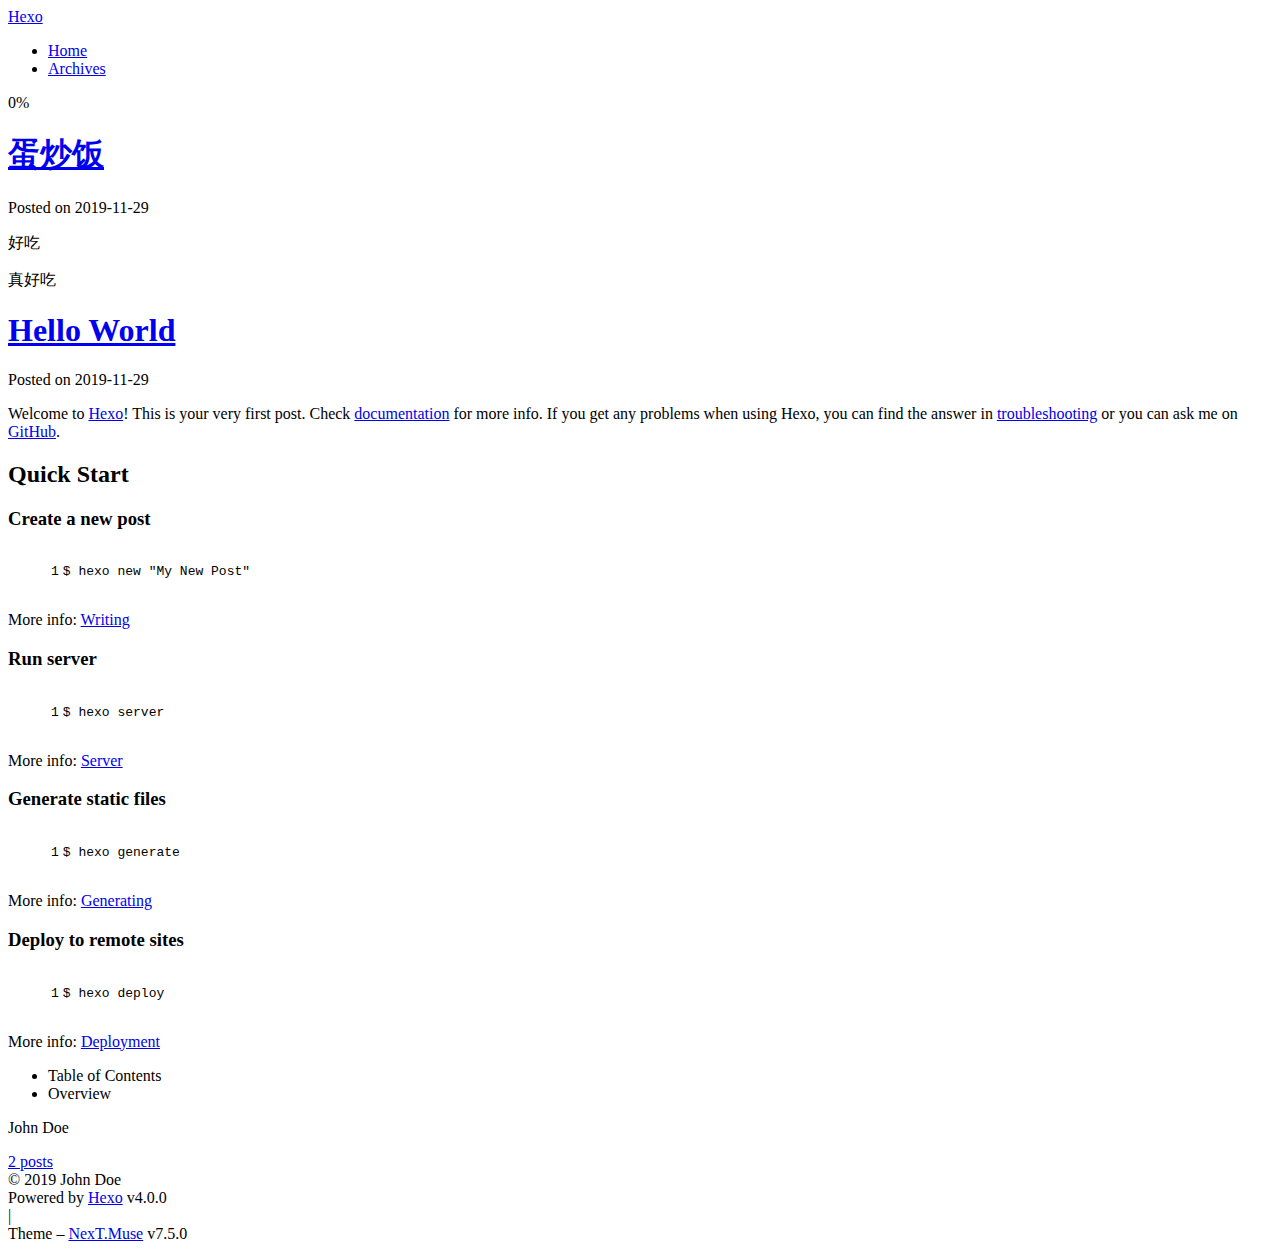
==== commit bf571bea: "Site updated: 2019-11-29 13:15:27" ====
--- a/index.html
+++ b/index.html
@@ -5,22 +5,22 @@
 <meta name="viewport" content="width=device-width, initial-scale=1, maximum-scale=2">
 <meta name="theme-color" content="#222">
 <meta name="generator" content="Hexo 4.0.0">
-  <link rel="apple-touch-icon" sizes="180x180" href="/images/apple-touch-icon-next.png">
-  <link rel="icon" type="image/png" sizes="32x32" href="/images/favicon-32x32-next.png">
-  <link rel="icon" type="image/png" sizes="16x16" href="/images/favicon-16x16-next.png">
-  <link rel="mask-icon" href="/images/logo.svg" color="#222">
-
-<link rel="stylesheet" href="/css/main.css">
-
-
-<link rel="stylesheet" href="/lib/font-awesome/css/font-awesome.min.css">
+  <link rel="apple-touch-icon" sizes="180x180" href="/Learning.github.io/images/apple-touch-icon-next.png">
+  <link rel="icon" type="image/png" sizes="32x32" href="/Learning.github.io/images/favicon-32x32-next.png">
+  <link rel="icon" type="image/png" sizes="16x16" href="/Learning.github.io/images/favicon-16x16-next.png">
+  <link rel="mask-icon" href="/Learning.github.io/images/logo.svg" color="#222">
+
+<link rel="stylesheet" href="/Learning.github.io/css/main.css">
+
+
+<link rel="stylesheet" href="/Learning.github.io/lib/font-awesome/css/font-awesome.min.css">
 
 
 <script id="hexo-configurations">
   var NexT = window.NexT || {};
   var CONFIG = {
-    hostname: new URL('http://yoursite.com').hostname,
-    root: '/',
+    hostname: new URL('https://rebecca55young.github.io/Learning.github.io').hostname,
+    root: '/Learning.github.io/',
     scheme: 'Muse',
     version: '7.5.0',
     exturl: false,
@@ -48,12 +48,12 @@
 
   <meta property="og:type" content="website">
 <meta property="og:title" content="Hexo">
-<meta property="og:url" content="http:&#x2F;&#x2F;yoursite.com&#x2F;index.html">
+<meta property="og:url" content="https:&#x2F;&#x2F;rebecca55young.github.io&#x2F;Learning.github.io&#x2F;index.html">
 <meta property="og:site_name" content="Hexo">
 <meta property="og:locale" content="en">
 <meta name="twitter:card" content="summary">
 
-<link rel="canonical" href="http://yoursite.com/">
+<link rel="canonical" href="https://rebecca55young.github.io/Learning.github.io/">
 
 
 <script id="page-configurations">
@@ -109,7 +109,7 @@
   <div class="site-meta">
 
     <div>
-      <a href="/" class="brand" rel="start">
+      <a href="/Learning.github.io/" class="brand" rel="start">
         <span class="logo-line-before"><i></i></span>
         <span class="site-title">Hexo</span>
         <span class="logo-line-after"><i></i></span>
@@ -132,12 +132,12 @@
   <ul id="menu" class="menu">
         <li class="menu-item menu-item-home">
 
-    <a href="/" rel="section"><i class="fa fa-fw fa-home"></i>Home</a>
+    <a href="/Learning.github.io/" rel="section"><i class="fa fa-fw fa-home"></i>Home</a>
 
   </li>
         <li class="menu-item menu-item-archives">
 
-    <a href="/archives/" rel="section"><i class="fa fa-fw fa-archive"></i>Archives</a>
+    <a href="/Learning.github.io/archives/" rel="section"><i class="fa fa-fw fa-archive"></i>Archives</a>
 
   </li>
   </ul>
@@ -166,10 +166,10 @@
   
   
   <article itemscope itemtype="http://schema.org/Article" class="post-block home" lang="en">
-    <link itemprop="mainEntityOfPage" href="http://yoursite.com/2019/11/29/dan-chao-fan/">
+    <link itemprop="mainEntityOfPage" href="https://rebecca55young.github.io/Learning.github.io/Learning.github.io/2019/11/29/dan-chao-fan/">
 
     <span hidden itemprop="author" itemscope itemtype="http://schema.org/Person">
-      <meta itemprop="image" content="/images/avatar.gif">
+      <meta itemprop="image" content="/Learning.github.io/images/avatar.gif">
       <meta itemprop="name" content="John Doe">
       <meta itemprop="description" content="">
     </span>
@@ -180,7 +180,7 @@
       <header class="post-header">
         <h1 class="post-title" itemprop="name headline">
           
-            <a href="/2019/11/29/dan-chao-fan/" class="post-title-link" itemprop="url">蛋炒饭</a>
+            <a href="/Learning.github.io/2019/11/29/dan-chao-fan/" class="post-title-link" itemprop="url">蛋炒饭</a>
         </h1>
 
         <div class="post-meta">
@@ -226,10 +226,10 @@
   
   
   <article itemscope itemtype="http://schema.org/Article" class="post-block home" lang="en">
-    <link itemprop="mainEntityOfPage" href="http://yoursite.com/2019/11/29/hello-world/">
+    <link itemprop="mainEntityOfPage" href="https://rebecca55young.github.io/Learning.github.io/Learning.github.io/2019/11/29/hello-world/">
 
     <span hidden itemprop="author" itemscope itemtype="http://schema.org/Person">
-      <meta itemprop="image" content="/images/avatar.gif">
+      <meta itemprop="image" content="/Learning.github.io/images/avatar.gif">
       <meta itemprop="name" content="John Doe">
       <meta itemprop="description" content="">
     </span>
@@ -240,7 +240,7 @@
       <header class="post-header">
         <h1 class="post-title" itemprop="name headline">
           
-            <a href="/2019/11/29/hello-world/" class="post-title-link" itemprop="url">Hello World</a>
+            <a href="/Learning.github.io/2019/11/29/hello-world/" class="post-title-link" itemprop="url">Hello World</a>
         </h1>
 
         <div class="post-meta">
@@ -335,7 +335,7 @@
 <div class="site-state-wrap motion-element">
   <nav class="site-state">
       <div class="site-state-item site-state-posts">
-          <a href="/archives/">
+          <a href="/Learning.github.io/archives/">
         
           <span class="site-state-item-count">2</span>
           <span class="site-state-item-name">posts</span>
@@ -390,12 +390,12 @@
   </div>
 
   
-  <script src="/lib/anime.min.js"></script>
-  <script src="/lib/velocity/velocity.min.js"></script>
-  <script src="/lib/velocity/velocity.ui.min.js"></script>
-<script src="/js/utils.js"></script><script src="/js/motion.js"></script>
-<script src="/js/schemes/muse.js"></script>
-<script src="/js/next-boot.js"></script>
+  <script src="/Learning.github.io/lib/anime.min.js"></script>
+  <script src="/Learning.github.io/lib/velocity/velocity.min.js"></script>
+  <script src="/Learning.github.io/lib/velocity/velocity.ui.min.js"></script>
+<script src="/Learning.github.io/js/utils.js"></script><script src="/Learning.github.io/js/motion.js"></script>
+<script src="/Learning.github.io/js/schemes/muse.js"></script>
+<script src="/Learning.github.io/js/next-boot.js"></script>
 
 
 
